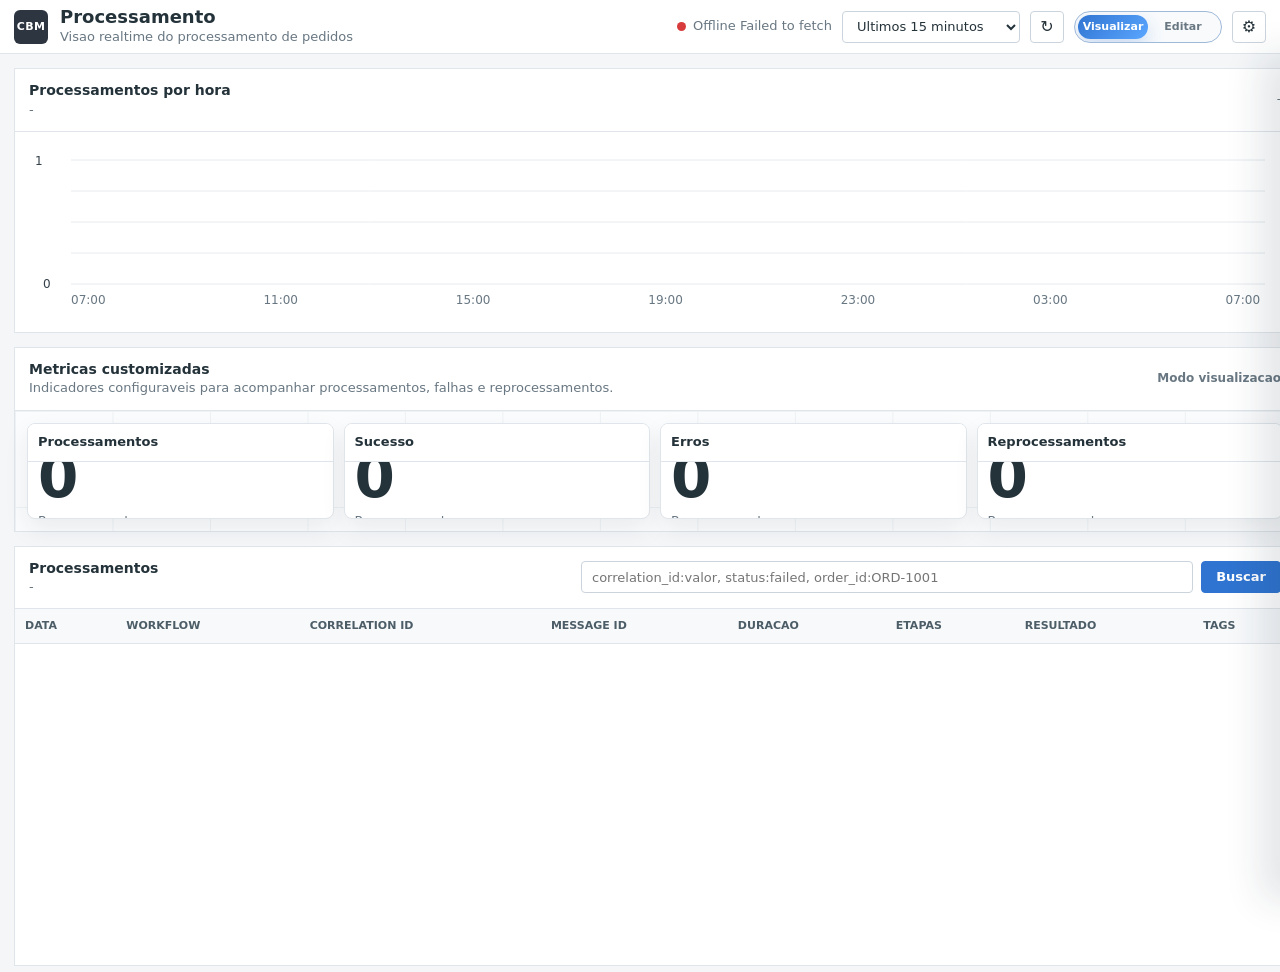
==== webview/index.html @ 312658b4 "update" ====
<!doctype html>
<html lang="pt-BR">
  <head>
    <meta charset="utf-8" />
    <meta name="viewport" content="width=device-width, initial-scale=1" />
    <title>Processamento | Custom Business Metrics</title>
    <link rel="stylesheet" href="./styles.css?v=20260601-1" />
    <style>
      * {
        box-sizing: border-box;
      }

      body {
        margin: 0;
        min-width: 1080px;
        background: #f4f6f8;
        color: #24323a;
        font: 13px/1.4 Inter, ui-sans-serif, system-ui, -apple-system, BlinkMacSystemFont, "Segoe UI", sans-serif;
      }

      .app-header,
      .brand,
      .connection,
      .header-tools,
      .range-picker,
      .custom-range,
      .panel-title,
      .trace-toolbar,
      .search-box {
        display: flex;
        align-items: center;
      }

      .app-header {
        min-height: 54px;
        justify-content: space-between;
        gap: 18px;
        padding: 8px 14px;
        border-bottom: 1px solid #dfe5ea;
        background: #fff;
      }

      .brand {
        gap: 12px;
        min-width: 280px;
      }

      .brand-mark {
        width: 34px;
        height: 34px;
        display: grid;
        place-items: center;
        border-radius: 6px;
        background: #2d3541;
        color: #fff;
        font-size: 11px;
        font-weight: 800;
      }

      .brand h1 {
        margin: 0;
        font-size: 18px;
      }

      .brand p {
        margin: 2px 0 0;
      }

      .header-tools {
        flex: 1;
        justify-content: flex-end;
        gap: 10px;
      }

      .custom-range[hidden] {
        display: none !important;
      }

      .icon-button {
        width: 34px !important;
        height: 32px !important;
        display: grid;
        place-items: center;
        padding: 0;
        border: 1px solid #cbd4dc;
        border-radius: 4px;
        background: #fff;
        color: #24323a;
        font-size: 16px;
        line-height: 1;
      }

      .page {
        display: grid;
        gap: 14px;
        padding: 14px;
      }

      .chart-panel,
      .trace-panel {
        border: 1px solid #dfe5ea;
        background: #fff;
      }

      .chart-wrap {
        height: 200px;
        padding: 10px 12px 14px;
      }

      canvas {
        width: 100%;
        height: 100%;
        display: block;
      }

      @media (max-width: 760px) {
        body {
          min-width: 0;
        }

        .app-header,
        .header-tools,
        .trace-toolbar {
          align-items: stretch;
          flex-direction: column;
        }
      }
    </style>
  </head>
  <body>
    <header class="app-header">
      <div class="brand">
        <span class="brand-mark">CBM</span>
        <div>
          <h1>Processamento</h1>
          <p>Visao realtime do processamento de pedidos</p>
        </div>
      </div>

      <div class="header-tools">
        <div class="connection">
          <span id="status-dot" class="dot"></span>
          <span id="status-text">Conectando</span>
        </div>

        <div class="range-picker">
          <select id="range-mode" aria-label="Periodo">
            <option value="15m">Ultimos 15 minutos</option>
            <option value="30m">Ultimos 30 minutos</option>
            <option value="1h">Ultima hora</option>
            <option value="6h">Ultimas 6 horas</option>
            <option value="24h">Ultimas 24 horas</option>
            <option value="custom">Periodo exato</option>
          </select>
          <div id="custom-range" class="custom-range" hidden>
            <input id="range-from" type="datetime-local" aria-label="Inicio" />
            <span>ate</span>
            <input id="range-to" type="datetime-local" aria-label="Fim" />
          </div>
        </div>

        <button id="refresh-now" class="icon-button" type="button" title="Atualizar" aria-label="Atualizar">
          <span class="icon-symbol" aria-hidden="true">&#8635;</span>
        </button>

        <button id="edit-dashboard-toggle" class="view-toggle" type="button" aria-pressed="false" title="Editar dashboard">
          <i aria-hidden="true"></i>
          <span>Visualizar</span>
          <span>Editar</span>
        </button>

        <button id="open-config" class="icon-button" type="button" title="Configuracao" aria-label="Configuracao">
          <span class="icon-symbol" aria-hidden="true">&#9881;</span>
        </button>
      </div>
    </header>

    <main class="page">
      <section class="chart-panel">
        <div class="panel-title">
          <div>
            <h2>Processamentos por hora</h2>
            <p id="chart-subtitle">-</p>
          </div>
          <span id="last-update">-</span>
        </div>
        <div class="chart-wrap">
          <canvas id="hourly-chart"></canvas>
        </div>
      </section>

      <section id="metrics-builder" class="metrics-builder" aria-label="Metricas customizadas">
        <div class="metrics-builder-head">
          <div>
            <h2>Metricas customizadas</h2>
            <p>Indicadores configuraveis para acompanhar processamentos, falhas e reprocessamentos.</p>
          </div>
          <span id="dashboard-edit-hint">Modo visualizacao</span>
        </div>
        <div id="metrics-grid" class="metrics-grid"></div>
      </section>

      <section class="trace-panel">
        <div class="trace-toolbar">
          <div>
            <h2>Processamentos</h2>
            <p id="process-summary">-</p>
          </div>
          <div class="search-box">
            <input id="process-filter" type="search" placeholder="correlation_id:valor, status:failed, order_id:ORD-1001" />
            <button id="process-search" type="button">Buscar</button>
          </div>
        </div>

        <div class="table-wrap">
          <table class="process-table">
            <thead>
              <tr>
                <th>Data</th>
                <th>Workflow</th>
                <th>Correlation ID</th>
                <th>Message ID</th>
                <th>Duracao</th>
                <th>Etapas</th>
                <th>Resultado</th>
                <th>Tags</th>
              </tr>
            </thead>
            <tbody id="process-list"></tbody>
          </table>
        </div>
      </section>
    </main>

    <dialog id="config-modal" class="modal small-modal">
      <form method="dialog" class="modal-shell">
        <header class="modal-header">
          <div>
            <h2>Configuracao</h2>
            <p>Conexao usada para consultar as metricas.</p>
          </div>
          <button class="plain-button" value="cancel" aria-label="Fechar" type="submit">x</button>
        </header>
        <section class="modal-content config-grid">
          <label>
            URL da API
            <input id="api-url" type="url" placeholder="http://localhost:8080" />
          </label>
          <label>
            Senha ou token
            <input id="api-key" type="password" placeholder="Opcional" autocomplete="current-password" />
          </label>
          <label>
            Atualizacao
            <select id="refresh-interval">
              <option value="0">Manual</option>
              <option value="5000">5 segundos</option>
              <option value="10000">10 segundos</option>
              <option value="30000">30 segundos</option>
              <option value="60000">1 minuto</option>
            </select>
          </label>
        </section>
        <footer class="modal-footer">
          <button id="save-config" class="primary-button" value="default" type="submit">Salvar</button>
        </footer>
      </form>
    </dialog>

    <aside id="widget-palette" class="widget-palette" aria-hidden="true">
      <header>
        <div>
          <h2>Adicionar elemento</h2>
          <p>Arraste para o grid de metricas.</p>
        </div>
      </header>
      <div id="widget-palette-list" class="widget-palette-list"></div>
    </aside>

    <dialog id="widget-editor-modal" class="modal widget-editor-modal">
      <form method="dialog" class="modal-shell">
        <header class="modal-header">
          <div>
            <h2 id="widget-editor-title">Editar widget</h2>
            <p>Configure a consulta e visualize o resultado antes de salvar.</p>
          </div>
          <button id="widget-editor-close" class="plain-button" value="cancel" type="submit" aria-label="Fechar">x</button>
        </header>
        <section class="modal-content widget-editor-content">
          <div class="widget-editor-grid">
            <label>
              Titulo
              <input id="widget-title-input" type="text" placeholder="Processamentos com sucesso" />
            </label>
            <label>
              Tipo
              <select id="widget-type-input">
                <option value="bar">Bar chart</option>
                <option value="pie">Pie chart</option>
                <option value="point">Point plot</option>
                <option value="query_value">Query value</option>
                <option value="table">Table</option>
                <option value="timeseries">Timeseries</option>
                <option value="top_list">Top list</option>
              </select>
            </label>
          </div>
          <label class="query-editor-field">
            Query
            <textarea id="widget-query-input" spellcheck="false" placeholder="count:processes{status:completed}.rollup(count, 60)"></textarea>
          </label>
          <div class="query-help">
            Exemplos: <code>count:processes{*}</code>, <code>count:processes{status:failed}</code>, <code>count:reprocesses{*}</code>, <code>avg:duration_ms{status:completed}</code>, <code>top:workflow{status:failed}</code>
          </div>
          <section class="widget-preview">
            <header>
              <strong>Preview</strong>
              <button id="widget-preview-refresh" type="button">Atualizar preview</button>
            </header>
            <div id="widget-preview-body"></div>
          </section>
        </section>
        <footer class="modal-footer">
          <button id="widget-save" class="primary-button" value="default" type="submit">Salvar</button>
        </footer>
      </form>
    </dialog>

    <dialog id="process-modal" class="modal process-modal">
      <div class="modal-shell">
        <header class="modal-header">
          <div>
            <h2 id="modal-title">Processo</h2>
            <p id="modal-copy">-</p>
          </div>
          <button id="modal-close" class="plain-button" type="button" aria-label="Fechar">x</button>
        </header>
        <section id="modal-body" class="modal-content"></section>
      </div>
    </dialog>

    <script src="./app.js"></script>
  </body>
</html>
---- webview/styles.css ----
:root {
  color-scheme: light;
  --bg: #f4f6f8;
  --panel: #ffffff;
  --panel-soft: #fbfcfd;
  --ink: #24323a;
  --muted: #687782;
  --line: #dfe5ea;
  --line-dark: #cbd4dc;
  --blue: #2f74d0;
  --blue-soft: #e9f2ff;
  --green: #39a66a;
  --red: #d83b3b;
  --amber: #f5a623;
  --purple: #8f76b6;
  --teal: #39b8b8;
  --shadow: 0 16px 40px rgba(28, 42, 54, 0.16);
}

* {
  box-sizing: border-box;
}

body {
  margin: 0;
  min-width: 1080px;
  background: var(--bg);
  color: var(--ink);
  font: 13px/1.4 Inter, ui-sans-serif, system-ui, -apple-system, BlinkMacSystemFont, "Segoe UI", sans-serif;
}

h1,
h2,
p {
  margin: 0;
}

h1 {
  font-size: 18px;
  line-height: 1.1;
}

h2 {
  font-size: 14px;
}

button,
input,
select {
  border: 1px solid var(--line-dark);
  border-radius: 4px;
  background: #fff;
  color: var(--ink);
  font: inherit;
}

button,
select {
  cursor: pointer;
}

input,
select {
  height: 32px;
  padding: 0 10px;
}

.app-header {
  height: 54px;
  display: flex;
  align-items: center;
  justify-content: space-between;
  gap: 18px;
  padding: 0 14px;
  border-bottom: 1px solid var(--line);
  background: var(--panel);
}

.brand,
.header-tools,
.connection,
.range-picker,
.custom-range,
.panel-title,
.trace-toolbar,
.search-box,
.tag-list,
.modal-header,
.modal-footer {
  display: flex;
  align-items: center;
}

.brand {
  gap: 12px;
  min-width: 280px;
}

.brand-mark {
  width: 34px;
  height: 34px;
  display: grid;
  place-items: center;
  border-radius: 6px;
  background: #2d3541;
  color: #fff;
  font-size: 11px;
  font-weight: 800;
  letter-spacing: 0.03em;
}

.brand p,
.panel-title p,
.trace-toolbar p,
.modal-header p,
.empty {
  color: var(--muted);
}

.header-tools {
  gap: 10px;
  flex: 1;
  justify-content: flex-end;
}

.connection {
  gap: 7px;
  color: var(--muted);
  white-space: nowrap;
}

.dot {
  width: 9px;
  height: 9px;
  border-radius: 99px;
  background: var(--amber);
}

.dot.ok {
  background: var(--green);
}

.dot.fail {
  background: var(--red);
}

.range-picker {
  gap: 8px;
}

.range-picker select {
  min-width: 178px;
}

.custom-range {
  display: none;
  gap: 6px;
}

.custom-range[hidden] {
  display: none !important;
}

.custom-range.visible {
  display: flex;
}

.custom-range span {
  color: var(--muted);
  font-size: 12px;
}

.icon-button {
  width: 34px;
  height: 32px;
  display: grid;
  place-items: center;
  padding: 0;
}

.icon-button svg {
  width: 17px;
  height: 17px;
  fill: none;
  stroke: currentColor;
  stroke-width: 2;
  stroke-linecap: round;
  stroke-linejoin: round;
}

.icon-symbol {
  display: block;
  font-size: 16px;
  line-height: 1;
}

.view-toggle {
  width: 148px;
  height: 32px;
  position: relative;
  display: grid;
  grid-template-columns: 1fr 1fr;
  align-items: center;
  border-radius: 999px;
  border-color: color-mix(in srgb, var(--blue) 28%, var(--line-dark));
  background: #f8fafc;
  padding: 3px;
  color: var(--muted);
  font-size: 11px;
  font-weight: 900;
  overflow: hidden;
}

.view-toggle i {
  position: absolute;
  z-index: 0;
  left: 3px;
  top: 3px;
  width: calc(50% - 3px);
  height: calc(100% - 6px);
  border-radius: 999px;
  background: linear-gradient(135deg, var(--blue), #5aa6ff);
  box-shadow: 0 8px 18px rgba(47, 116, 208, .22);
  transition: transform .22s ease;
}

.view-toggle span {
  position: relative;
  z-index: 1;
  text-align: center;
  color: var(--muted);
}

.view-toggle.editing i {
  transform: translateX(100%);
}

.view-toggle:not(.editing) span:first-of-type,
.view-toggle.editing span:nth-of-type(2) {
  color: #fff;
}

.page {
  padding: 14px;
  display: grid;
  gap: 14px;
}

.chart-panel,
.trace-panel,
.metrics-builder {
  border: 1px solid var(--line);
  background: var(--panel);
}

.chart-panel {
  min-height: 260px;
}

.panel-title {
  justify-content: space-between;
  gap: 16px;
  padding: 12px 14px;
  border-bottom: 1px solid var(--line);
}

#last-update {
  color: var(--muted);
  font-size: 12px;
}

.chart-wrap {
  height: 200px;
  padding: 10px 12px 14px;
}

canvas {
  width: 100%;
  height: 100%;
  display: block;
}

.metrics-builder {
  min-height: 126px;
}

.metrics-builder-head {
  display: flex;
  align-items: center;
  justify-content: space-between;
  gap: 16px;
  padding: 12px 14px;
  border-bottom: 1px solid var(--line);
}

.metrics-builder-head p,
#dashboard-edit-hint {
  color: var(--muted);
}

#dashboard-edit-hint {
  font-size: 12px;
  font-weight: 800;
}

.metrics-grid {
  --cell: 96px;
  display: grid;
  grid-template-columns: repeat(12, minmax(0, 1fr));
  grid-auto-rows: var(--cell);
  grid-auto-flow: dense;
  gap: 10px;
  min-height: 112px;
  padding: 12px;
  background:
    linear-gradient(#eef2f5 1px, transparent 1px),
    linear-gradient(90deg, #eef2f5 1px, transparent 1px),
    #fbfcfd;
  background-size: calc((100% - 110px) / 12) var(--cell);
}

body.dashboard-editing .metrics-grid {
  outline: 2px dashed color-mix(in srgb, var(--blue) 38%, transparent);
  outline-offset: -8px;
}

.metrics-empty {
  grid-column: 1 / -1;
  display: grid;
  place-items: center;
  min-height: 96px;
  border: 1px dashed var(--line-dark);
  color: var(--muted);
  font-weight: 700;
}

.metric-widget {
  position: relative;
  grid-column: span var(--widget-w, 3);
  grid-row: span var(--widget-h, 2);
  min-width: 0;
  min-height: 0;
  display: grid;
  grid-template-rows: auto 1fr;
  border: 1px solid var(--line);
  border-radius: 8px;
  background: #fff;
  box-shadow: 0 10px 24px rgba(28, 42, 54, .08);
  overflow: hidden;
}

body.dashboard-editing .metric-widget {
  cursor: grab;
}

body.widget-resizing,
body.widget-resizing * {
  cursor: nwse-resize !important;
  user-select: none;
}

.metric-widget[style*="--widget-h:1"] .metric-widget-title code {
  display: none;
}

.metric-widget.drag-over {
  outline: 2px solid var(--blue);
}

.metric-widget-head {
  min-height: 38px;
  display: flex;
  align-items: center;
  justify-content: space-between;
  gap: 10px;
  padding: 9px 10px;
  border-bottom: 1px solid var(--line);
  background: #fff;
}

.metric-widget-title {
  min-width: 0;
}

.metric-widget-title strong,
.metric-widget-title code {
  display: block;
  overflow: hidden;
  text-overflow: ellipsis;
  white-space: nowrap;
}

.metric-widget-title code {
  margin-top: 2px;
  color: var(--muted);
  font-size: 10px;
}

.metric-widget-actions {
  display: none;
  gap: 4px;
}

body.dashboard-editing .metric-widget-actions {
  display: flex;
}

.widget-action {
  width: 26px;
  height: 24px;
  display: grid;
  place-items: center;
  border: 0;
  background: transparent;
  color: #8b98a3;
  padding: 0;
}

.widget-action:hover {
  color: var(--ink);
  background: #eef3f7;
}

.metric-widget-body {
  min-height: 0;
  padding: 10px;
  overflow: hidden;
}

.metric-value {
  height: 100%;
  display: grid;
  align-content: center;
  gap: 6px;
}

.metric-value strong {
  font-size: clamp(28px, 5vw, 58px);
  line-height: 1;
}

.metric-value span,
.metric-note {
  color: var(--muted);
}

.widget-canvas {
  width: 100%;
  height: 100%;
}

.widget-table,
.widget-top-list {
  width: 100%;
  border-collapse: collapse;
}

.widget-table th,
.widget-table td,
.widget-top-list td {
  padding: 6px 7px;
  border-bottom: 1px solid var(--line);
  text-align: left;
}

.widget-table th {
  color: var(--muted);
  font-size: 10px;
  text-transform: uppercase;
}

.widget-resize {
  display: none;
  position: absolute;
  right: 3px;
  bottom: 3px;
  width: 14px;
  height: 14px;
  cursor: nwse-resize;
  border-right: 2px solid #aab5bf;
  border-bottom: 2px solid #aab5bf;
}

body.dashboard-editing .widget-resize {
  display: block;
}

.widget-palette {
  position: fixed;
  top: 54px;
  right: 0;
  z-index: 50;
  width: 294px;
  height: calc(100vh - 54px);
  border-left: 1px solid var(--line);
  background: #fff;
  box-shadow: -18px 0 36px rgba(28, 42, 54, .12);
  transform: translateX(100%);
  transition: transform .2s ease;
}

body.dashboard-editing .widget-palette {
  transform: translateX(0);
}

.widget-palette header {
  padding: 14px;
  border-bottom: 1px solid var(--line);
  background: #fbfcfd;
}

.widget-palette header p {
  color: var(--muted);
}

.widget-palette-list {
  display: grid;
  gap: 8px;
  padding: 12px;
}

.widget-palette-item {
  min-height: 54px;
  display: grid;
  grid-template-columns: 34px 1fr;
  align-items: center;
  gap: 10px;
  border: 1px solid var(--line);
  border-radius: 8px;
  background: #fff;
  padding: 9px;
  cursor: grab;
}

.widget-palette-item:hover {
  border-color: var(--blue);
  background: #f7fbff;
}

.widget-palette-icon {
  width: 34px;
  height: 34px;
  display: grid;
  place-items: center;
  border-radius: 6px;
  background: var(--blue-soft);
  color: var(--blue);
  font-weight: 900;
}

.widget-palette-item span {
  display: block;
  font-weight: 850;
}

.widget-palette-item em {
  color: var(--muted);
  font-size: 11px;
  font-style: normal;
}

.trace-panel {
  min-height: 420px;
}

.trace-toolbar {
  justify-content: space-between;
  gap: 16px;
  padding: 12px 14px;
  border-bottom: 1px solid var(--line);
}

.search-box {
  width: min(700px, 55vw);
  gap: 8px;
}

.search-box input {
  flex: 1;
}

.search-box button,
.primary-button {
  width: auto;
  height: 32px;
  padding: 0 14px;
  border-color: var(--blue);
  background: var(--blue);
  color: #fff;
  font-weight: 700;
}

.table-wrap {
  overflow: auto;
}

.process-table {
  width: 100%;
  border-collapse: collapse;
  min-width: 1280px;
}

.process-table th {
  height: 34px;
  padding: 7px 10px;
  border-bottom: 1px solid var(--line);
  background: #f7f9fb;
  color: #4c5d67;
  font-size: 11px;
  font-weight: 800;
  text-align: left;
  text-transform: uppercase;
  white-space: nowrap;
}

.process-table td {
  height: 38px;
  padding: 7px 10px;
  border-bottom: 1px solid var(--line);
  vertical-align: middle;
  white-space: nowrap;
}

.process-table tbody tr {
  cursor: pointer;
  border-left: 4px solid transparent;
}

.process-table tbody tr:hover {
  background: #f7fbff;
  border-left-color: var(--blue);
}

code {
  color: #33434c;
  font: 12px/1.4 ui-monospace, SFMono-Regular, Menlo, Consolas, monospace;
}

.tag-list {
  flex-wrap: wrap;
  gap: 5px;
}

.tag-list span,
.modal-tags span {
  display: inline-flex;
  align-items: center;
  gap: 5px;
  border: 1px solid var(--line);
  border-radius: 4px;
  background: #f8fafc;
  color: #44555f;
  font-size: 11px;
  padding: 2px 6px;
}

.status {
  display: inline-flex;
  min-width: 64px;
  justify-content: center;
  border-radius: 3px;
  padding: 2px 7px;
  color: #fff;
  font-size: 11px;
  font-weight: 800;
}

.status.completed,
.status.success {
  background: var(--green);
}

.status.failed {
  background: var(--red);
}

.status.stopped {
  background: var(--amber);
}

.status.running {
  background: var(--blue);
}

.empty {
  height: 140px;
  text-align: center;
}

.modal {
  width: min(1100px, calc(100vw - 40px));
  max-height: min(860px, calc(100vh - 40px));
  padding: 0;
  border: 1px solid var(--line-dark);
  border-radius: 6px;
  background: var(--panel);
  color: var(--ink);
  box-shadow: var(--shadow);
}

.small-modal {
  width: min(520px, calc(100vw - 40px));
}

.modal::backdrop {
  background: rgba(19, 30, 40, 0.35);
}

.modal-shell {
  margin: 0;
}

.modal-header {
  justify-content: space-between;
  gap: 18px;
  padding: 14px 16px;
  border-bottom: 1px solid var(--line);
  background: #fbfcfd;
}

.plain-button {
  width: 32px;
  height: 30px;
  padding: 0;
  border: 0;
  background: transparent;
  color: var(--muted);
  font-weight: 800;
}

.modal-content {
  padding: 16px;
  display: grid;
  gap: 14px;
  max-height: calc(100vh - 150px);
  overflow: auto;
}

.config-grid {
  gap: 12px;
}

.config-grid label {
  display: grid;
  gap: 6px;
  color: #4c5d67;
  font-size: 12px;
  font-weight: 800;
  text-transform: uppercase;
}

.widget-editor-modal {
  width: min(860px, calc(100vw - 40px));
}

.widget-editor-content {
  gap: 12px;
}

.widget-editor-grid {
  display: grid;
  grid-template-columns: 1fr 220px;
  gap: 12px;
}

.widget-editor-grid label,
.query-editor-field {
  display: grid;
  gap: 6px;
  color: #4c5d67;
  font-size: 12px;
  font-weight: 800;
  text-transform: uppercase;
}

.query-editor-field textarea {
  min-height: 116px;
  resize: vertical;
  border: 1px solid var(--line-dark);
  border-radius: 4px;
  color: var(--ink);
  padding: 10px;
  font: 12px/1.5 ui-monospace, SFMono-Regular, Menlo, Consolas, monospace;
  text-transform: none;
}

.query-help {
  color: var(--muted);
  font-size: 12px;
}

.query-help code {
  display: inline-block;
  margin: 2px;
  border: 1px solid var(--line);
  border-radius: 4px;
  background: #f8fafc;
  padding: 2px 5px;
}

.widget-preview {
  border: 1px solid var(--line);
  border-radius: 8px;
  overflow: hidden;
}

.widget-preview header {
  display: flex;
  justify-content: space-between;
  align-items: center;
  gap: 10px;
  padding: 9px 10px;
  border-bottom: 1px solid var(--line);
  background: #fbfcfd;
}

#widget-preview-body {
  min-height: 180px;
  padding: 10px;
}

.modal-footer {
  justify-content: flex-end;
  padding: 12px 16px;
  border-top: 1px solid var(--line);
}

.process-kpis {
  display: grid;
  grid-template-columns: repeat(4, minmax(0, 1fr));
  gap: 10px;
}

.process-kpis div {
  border: 1px solid var(--line);
  background: var(--panel-soft);
  padding: 12px;
}

.process-kpis strong {
  display: block;
  font-size: 26px;
  line-height: 1;
}

.process-kpis span {
  color: var(--muted);
  font-size: 12px;
}

.modal-tags {
  display: flex;
  flex-wrap: wrap;
  gap: 6px;
}

.modal-tags strong {
  color: #273640;
}

.step-list {
  display: grid;
  gap: 8px;
}

.step-item {
  border: 1px solid var(--line);
  border-left: 4px solid var(--blue);
  background: #fff;
  cursor: pointer;
}

.step-item.success {
  border-left-color: var(--green);
}

.step-item.failed {
  border-left-color: var(--red);
}

.step-item.stopped {
  border-left-color: var(--amber);
}

.step-summary {
  display: grid;
  grid-template-columns: 180px 1fr 94px;
  gap: 12px;
  align-items: center;
  padding: 10px 12px;
}

.step-summary time,
.step-summary p {
  color: var(--muted);
}

.step-details {
  display: none;
  margin: 0;
  padding: 12px;
  border-top: 1px solid var(--line);
  background: #fbfcfd;
}

.step-item.open .step-details {
  display: grid;
  gap: 10px;
}

.step-details div {
  display: grid;
  gap: 4px;
}

.step-details dt {
  color: var(--muted);
  font-size: 11px;
  font-weight: 800;
  text-transform: uppercase;
}

.step-details dd {
  margin: 0;
}

.step-details code {
  display: block;
  max-height: 180px;
  overflow: auto;
  white-space: pre-wrap;
  border: 1px solid var(--line);
  border-radius: 4px;
  background: #fff;
  padding: 8px;
}

@media (max-width: 760px) {
  body {
    min-width: 0;
  }

  .app-header,
  .header-tools,
  .trace-toolbar {
    height: auto;
    align-items: stretch;
    flex-direction: column;
  }

  .header-tools,
  .range-picker,
  .custom-range,
  .search-box {
    width: 100%;
  }

  .range-picker,
  .custom-range {
    align-items: stretch;
    flex-direction: column;
  }

  .search-box {
    flex-direction: column;
  }

  .chart-wrap {
    height: 180px;
  }

  .process-kpis {
    grid-template-columns: repeat(2, minmax(0, 1fr));
  }

  .step-summary {
    grid-template-columns: 1fr;
  }

  .metrics-grid {
    grid-template-columns: repeat(4, minmax(0, 1fr));
  }

  .metric-widget {
    grid-column: span 4;
  }

  .widget-palette {
    top: auto;
    bottom: 0;
    width: 100%;
    height: 46vh;
    transform: translateY(100%);
  }

  body.dashboard-editing .widget-palette {
    transform: translateY(0);
  }

  .widget-editor-grid {
    grid-template-columns: 1fr;
  }
}
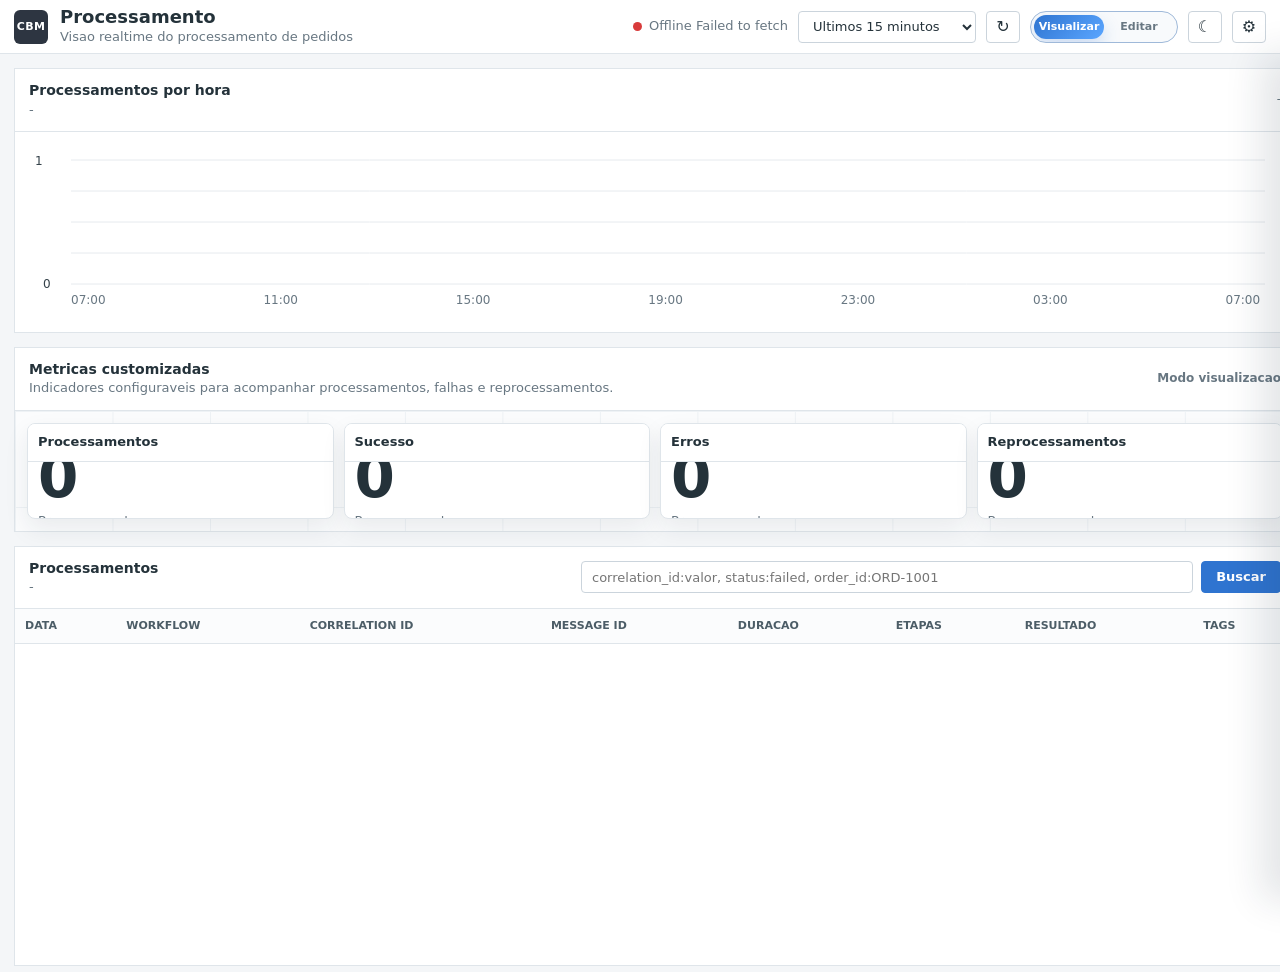
==== commit 3d3d0fa0: "update" ====
--- a/webview/index.html
+++ b/webview/index.html
@@ -13,8 +13,8 @@
       body {
         margin: 0;
         min-width: 1080px;
-        background: #f4f6f8;
-        color: #24323a;
+        background: var(--bg);
+        color: var(--ink);
         font: 13px/1.4 Inter, ui-sans-serif, system-ui, -apple-system, BlinkMacSystemFont, "Segoe UI", sans-serif;
       }
 
@@ -36,8 +36,8 @@
         justify-content: space-between;
         gap: 18px;
         padding: 8px 14px;
-        border-bottom: 1px solid #dfe5ea;
-        background: #fff;
+        border-bottom: 1px solid var(--line);
+        background: var(--panel);
       }
 
       .brand {
@@ -82,10 +82,10 @@
         display: grid;
         place-items: center;
         padding: 0;
-        border: 1px solid #cbd4dc;
+        border: 1px solid var(--line-dark);
         border-radius: 4px;
-        background: #fff;
-        color: #24323a;
+        background: var(--panel);
+        color: var(--ink);
         font-size: 16px;
         line-height: 1;
       }
@@ -98,8 +98,8 @@
 
       .chart-panel,
       .trace-panel {
-        border: 1px solid #dfe5ea;
-        background: #fff;
+        border: 1px solid var(--line);
+        background: var(--panel);
       }
 
       .chart-wrap {
@@ -167,6 +167,10 @@
           <i aria-hidden="true"></i>
           <span>Visualizar</span>
           <span>Editar</span>
+        </button>
+
+        <button id="theme-toggle" class="icon-button" type="button" title="Alternar tema" aria-label="Alternar tema">
+          <span id="theme-toggle-icon" class="icon-symbol" aria-hidden="true">&#9728;</span>
         </button>
 
         <button id="open-config" class="icon-button" type="button" title="Configuracao" aria-label="Configuracao">
--- a/webview/styles.css
+++ b/webview/styles.css
@@ -17,6 +17,25 @@
   --shadow: 0 16px 40px rgba(28, 42, 54, 0.16);
 }
 
+body.theme-dark {
+  color-scheme: dark;
+  --bg: #0f1720;
+  --panel: #15202b;
+  --panel-soft: #1a2834;
+  --ink: #e7eef5;
+  --muted: #9cb0c1;
+  --line: #233546;
+  --line-dark: #304355;
+  --blue: #60a5fa;
+  --blue-soft: #152d46;
+  --green: #4cc38a;
+  --red: #ef6b6b;
+  --amber: #f7b955;
+  --purple: #ad8cdf;
+  --teal: #49c7c7;
+  --shadow: 0 18px 42px rgba(0, 0, 0, 0.45);
+}
+
 * {
   box-sizing: border-box;
 }
@@ -49,7 +68,7 @@
 select {
   border: 1px solid var(--line-dark);
   border-radius: 4px;
-  background: #fff;
+  background: var(--panel);
   color: var(--ink);
   font: inherit;
 }
@@ -344,7 +363,7 @@
   grid-template-rows: auto 1fr;
   border: 1px solid var(--line);
   border-radius: 8px;
-  background: #fff;
+  background: var(--panel);
   box-shadow: 0 10px 24px rgba(28, 42, 54, .08);
   overflow: hidden;
 }
@@ -375,7 +394,7 @@
   gap: 10px;
   padding: 9px 10px;
   border-bottom: 1px solid var(--line);
-  background: #fff;
+  background: var(--panel);
 }
 
 .metric-widget-title {
@@ -493,7 +512,7 @@
   width: 294px;
   height: calc(100vh - 54px);
   border-left: 1px solid var(--line);
-  background: #fff;
+  background: var(--panel);
   box-shadow: -18px 0 36px rgba(28, 42, 54, .12);
   transform: translateX(100%);
   transition: transform .2s ease;
@@ -527,7 +546,7 @@
   gap: 10px;
   border: 1px solid var(--line);
   border-radius: 8px;
-  background: #fff;
+  background: var(--panel);
   padding: 9px;
   cursor: grab;
 }
@@ -604,7 +623,7 @@
   height: 34px;
   padding: 7px 10px;
   border-bottom: 1px solid var(--line);
-  background: #f7f9fb;
+  background: var(--panel-soft);
   color: #4c5d67;
   font-size: 11px;
   font-weight: 800;
@@ -627,12 +646,12 @@
 }
 
 .process-table tbody tr:hover {
-  background: #f7fbff;
+  background: color-mix(in srgb, var(--blue) 10%, var(--panel));
   border-left-color: var(--blue);
 }
 
 code {
-  color: #33434c;
+  color: color-mix(in srgb, var(--ink) 92%, transparent);
   font: 12px/1.4 ui-monospace, SFMono-Regular, Menlo, Consolas, monospace;
 }
 
@@ -708,6 +727,9 @@
 
 .modal-shell {
   margin: 0;
+  display: flex;
+  flex-direction: column;
+  max-height: inherit;
 }
 
 .modal-header {
@@ -715,7 +737,7 @@
   gap: 18px;
   padding: 14px 16px;
   border-bottom: 1px solid var(--line);
-  background: #fbfcfd;
+  background: var(--panel-soft);
 }
 
 .plain-button {
@@ -733,7 +755,8 @@
   display: grid;
   gap: 14px;
   max-height: calc(100vh - 150px);
-  overflow: auto;
+  overflow-y: auto;
+  overflow-x: hidden;
 }
 
 .config-grid {
@@ -811,7 +834,7 @@
   gap: 10px;
   padding: 9px 10px;
   border-bottom: 1px solid var(--line);
-  background: #fbfcfd;
+  background: var(--panel-soft);
 }
 
 #widget-preview-body {
@@ -835,6 +858,7 @@
   border: 1px solid var(--line);
   background: var(--panel-soft);
   padding: 12px;
+  min-width: 0;
 }
 
 .process-kpis strong {
@@ -848,26 +872,82 @@
   font-size: 12px;
 }
 
-.modal-tags {
-  display: flex;
-  flex-wrap: wrap;
+.process-overview {
+  display: grid;
+  gap: 14px;
+  min-width: 0;
+}
+
+.modal-meta-section {
+  display: grid;
+  gap: 10px;
+  min-width: 0;
+}
+
+.modal-section-title {
+  display: grid;
+  gap: 3px;
+}
+
+.modal-section-title h3 {
+  margin: 0;
+  font-size: 13px;
+}
+
+.modal-section-title p {
+  color: var(--muted);
+}
+
+.modal-meta-grid {
+  display: grid;
+  grid-template-columns: repeat(2, minmax(0, 1fr));
+  gap: 10px;
+  min-width: 0;
+}
+
+.modal-meta-grid-tags {
+  grid-template-columns: repeat(3, minmax(0, 1fr));
+}
+
+.modal-meta-item {
+  min-width: 0;
+  display: grid;
   gap: 6px;
-}
-
-.modal-tags strong {
-  color: #273640;
+  align-content: start;
+  border: 1px solid var(--line);
+  border-radius: 6px;
+  background: var(--panel-soft);
+  padding: 10px 12px;
+}
+
+.modal-meta-label {
+  color: var(--muted);
+  font-size: 11px;
+  font-weight: 800;
+  text-transform: uppercase;
+}
+
+.modal-meta-value {
+  min-width: 0;
+  color: var(--ink);
+  font-size: 13px;
+  line-height: 1.5;
+  overflow-wrap: anywhere;
+  word-break: break-word;
 }
 
 .step-list {
   display: grid;
   gap: 8px;
+  min-width: 0;
 }
 
 .step-item {
   border: 1px solid var(--line);
   border-left: 4px solid var(--blue);
-  background: #fff;
+  background: var(--panel);
   cursor: pointer;
+  min-width: 0;
 }
 
 .step-item.success {
@@ -888,11 +968,18 @@
   gap: 12px;
   align-items: center;
   padding: 10px 12px;
+  min-width: 0;
 }
 
 .step-summary time,
 .step-summary p {
   color: var(--muted);
+}
+
+.step-summary strong,
+.step-summary p {
+  overflow-wrap: anywhere;
+  word-break: break-word;
 }
 
 .step-details {
@@ -900,7 +987,8 @@
   margin: 0;
   padding: 12px;
   border-top: 1px solid var(--line);
-  background: #fbfcfd;
+  background: var(--panel-soft);
+  min-width: 0;
 }
 
 .step-item.open .step-details {
@@ -911,6 +999,7 @@
 .step-details div {
   display: grid;
   gap: 4px;
+  min-width: 0;
 }
 
 .step-details dt {
@@ -922,17 +1011,32 @@
 
 .step-details dd {
   margin: 0;
-}
-
-.step-details code {
+  min-width: 0;
+}
+
+.detail-text {
   display: block;
-  max-height: 180px;
+  line-height: 1.5;
+  white-space: pre-wrap;
+  overflow-wrap: anywhere;
+  word-break: break-word;
+}
+
+.detail-code {
+  display: block;
+  margin: 0;
+  max-width: 100%;
+  max-height: 240px;
   overflow: auto;
   white-space: pre-wrap;
+  overflow-wrap: anywhere;
+  word-break: break-word;
   border: 1px solid var(--line);
   border-radius: 4px;
-  background: #fff;
+  background: var(--panel);
   padding: 8px;
+  color: color-mix(in srgb, var(--ink) 94%, transparent);
+  font: 12px/1.5 ui-monospace, SFMono-Regular, Menlo, Consolas, monospace;
 }
 
 @media (max-width: 760px) {
@@ -973,6 +1077,11 @@
     grid-template-columns: repeat(2, minmax(0, 1fr));
   }
 
+  .modal-meta-grid,
+  .modal-meta-grid-tags {
+    grid-template-columns: 1fr;
+  }
+
   .step-summary {
     grid-template-columns: 1fr;
   }
